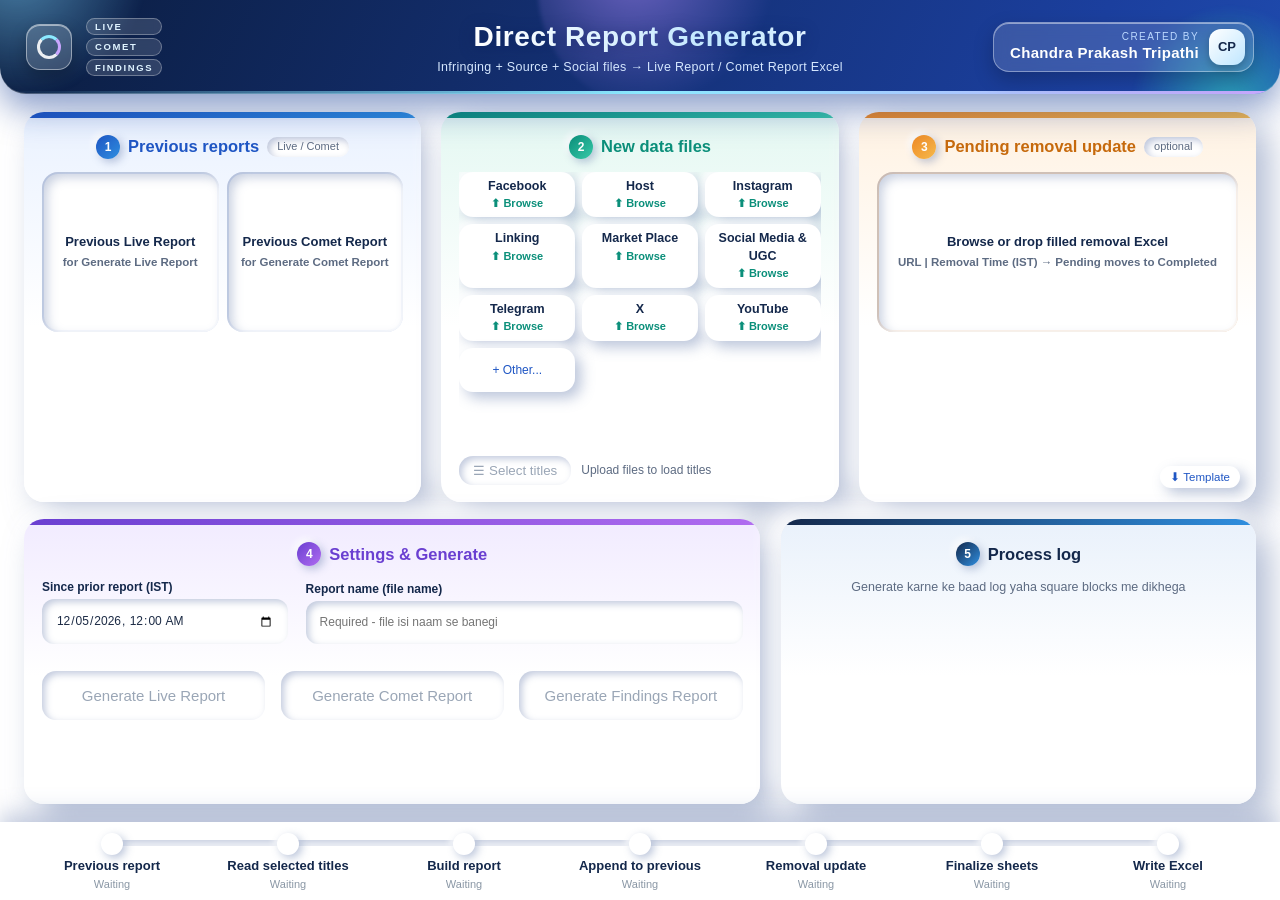
==== app.html @ e0e1e6fc "Add files via upload" ====
<!doctype html>
<html lang="en"><head><meta charset="utf-8"><meta name="viewport" content="width=device-width,initial-scale=1">
<title>Direct Report Generator</title><link rel="stylesheet" href="app.css"><link rel="stylesheet" href="neu.css"></head>
<body>
<header class="top">
  <i class="orb o1"></i><i class="orb o2"></i><i class="orb o3"></i><span class="sheen"></span>
  <div class="hl"><span class="logo"><b></b></span><div class="badges"><em>LIVE</em><em>COMET</em><em>FINDINGS</em></div></div>
  <div class="ttl"><h1><span>Direct Report Generator</span></h1><p>Infringing + Source + Social files <i class="arw">&rarr;</i> Live Report / Comet Report Excel</p></div>
  <div class="by"><span class="av">CP</span><div><small>Created by</small><b>Chandra Prakash Tripathi</b></div></div>
  <span class="beam"></span>
</header>

<main class="layout">
  <div class="top3">
    <section class="card">
      <h2><span class="num">1</span>Previous reports <em>Live / Comet</em></h2>
      <div class="dual">
        <label id="dropPrev" class="drop" for="prevFile">
          <input id="prevFile" type="file" accept=".xlsx" hidden>
          <strong>Previous Live Report</strong>
          <span>for Generate Live Report</span>
        </label>
        <label id="dropComet" class="drop" for="cometFile">
          <input id="cometFile" type="file" accept=".xlsx" hidden>
          <strong>Previous Comet Report</strong>
          <span>for Generate Comet Report</span>
        </label>
      </div>
      <ul id="prevList" class="files"></ul>
      <ul id="cometList" class="files"></ul>
    </section>

    <section class="card">
      <h2 class="ctr"><span class="num">2</span>New data files</h2>
      <div id="platBtns" class="platbtns"></div>
      <div class="selrow">
        <button id="openTitles" type="button" class="secondary" disabled>&#9776; Select titles</button>
        <span id="selSummary" class="selsum">Upload files to load titles</span>
      </div>
    </section>

    <section class="card">
      <h2><span class="num">3</span>Pending removal update <em>optional</em>
        <button id="tplBtn" type="button" class="secondary sm" title="Excel with 2 columns: URL | Removal Time (IST)">&#11015; Template</button></h2>
      <label id="dropRem" class="drop" for="remFile">
        <input id="remFile" type="file" accept=".xlsx,.xls" hidden>
        <strong>Browse or drop filled removal Excel</strong>
        <span>URL | Removal Time (IST) &rarr; Pending moves to Completed</span>
      </label>
      <ul id="remList" class="files"></ul>
    </section>
  </div>

  <div class="bottom">
  <section class="card gen">
    <h2><span class="num">4</span>Settings &amp; Generate</h2>
    <div class="genrow">
      <label>Since prior report (IST)<input id="since" type="datetime-local"></label>
      <label>Report name (file name)<input id="reportName" type="text" placeholder="Required - file isi naam se banegi" autocomplete="off" maxlength="120"></label>
      <div class="gobox"><button id="go" class="primary" disabled>Generate Live Report</button><button id="goComet" class="primary comet" disabled>Generate Comet Report</button><button id="goFind" class="primary findings" disabled title="No previous report needed - built only from the uploaded data files">Generate Findings Report</button></div>
    </div>

  </section>
    <section class="card logcard">
      <h2><span class="num">5</span>Process log</h2>
      <div class="logempty">Generate karne ke baad log yaha square blocks me dikhega</div>
      <div class="logscroll">
      <div class="statusrow"><span id="status" class="status"></span><span id="result" class="result" hidden></span></div>
    <div id="stats" class="stats" hidden></div>
      <div id="notes" class="notes" hidden></div>
      </div>
    </section>
  </div>
</main>

<footer class="steps">
  <ol id="stepList">
    <li data-step="prev"><i></i><b>Previous report</b><small>Waiting</small></li>
    <li data-step="read"><i></i><b>Read selected titles</b><small>Waiting</small></li>
    <li data-step="build"><i></i><b>Build report</b><small>Waiting</small></li>
    <li data-step="append"><i></i><b>Append to previous</b><small>Waiting</small></li>
    <li data-step="rem"><i></i><b>Removal update</b><small>Waiting</small></li>
    <li data-step="final"><i></i><b>Finalize sheets</b><small>Waiting</small></li>
    <li data-step="write"><i></i><b>Write Excel</b><small>Waiting</small></li>
  </ol>
</footer>

<div id="backdrop" class="backdrop" hidden></div>
<aside id="drawer" class="drawer" aria-hidden="true">
  <div id="dragger" class="dragger" title="Drag left/right to resize (double-click = reset)"></div>
  <div class="dhead"><h2>Select titles</h2><button id="closeTitles" type="button" class="x" title="Close">&#10005;</button></div>
  <div id="titleCount" class="tcount"></div>
  <input id="titleSearch" type="text" placeholder="Search title... (all words, any order)" autocomplete="off">
  <div class="dbtns"><button id="selAll" type="button" class="secondary sm">Select all shown</button><button id="selNone" type="button" class="secondary sm">Clear shown</button></div>
  <div id="titleList" class="titlebox"></div>
  <button id="doneTitles" type="button" class="primary sm">Done</button>
</aside>

<script src="lib/xlsx.full.min.js"></script>
<script src="lib/exceljs.min.js"></script>
<script src="lib/jszip.min.js"></script>
<script src="notes-core.js"></script>
<script src="glossary.js"></script>
<script src="report-core.js"></script>
<script src="append-core.js"></script>
<script src="comet-core.js"></script>
<script src="findings-logo.js"></script>
<script src="findings-core.js"></script>
<script src="validate-core.js"></script>
<script src="app.js"></script>
</body></html>
---- app.css ----
*{box-sizing:border-box}
html,body{height:100%}
body{margin:0;display:flex;flex-direction:column;font:13px/1.4 "Segoe UI",Calibri,Arial,sans-serif;background:#f3f6fa;color:#1c2733;overflow:auto}
[hidden]{display:none!important}
.top{flex:none;background:#1f4e79;color:#fff;padding:9px 22px}
.brand{display:flex;gap:12px;align-items:center}
.logo{width:30px;height:30px;border-radius:8px;background:linear-gradient(135deg,#a6c9ec,#b5e6a2)}
h1{margin:0;font-size:17px}.top p{margin:0;opacity:.8;font-size:12px}

/* one-screen layout: 3 input cards on top, generate below, process steps pinned at the bottom */
.layout{flex:1;min-height:0;display:flex;flex-direction:column;gap:14px;padding:14px 22px 10px}
.top3{flex:1;min-height:250px;max-height:340px;display:grid;grid-template-columns:repeat(3,minmax(0,1fr));gap:14px}
.card{background:#fff;border:1px solid #dde4ec;border-radius:10px;padding:14px 16px;display:flex;flex-direction:column;min-height:0;min-width:0}
.card h2{margin:0 0 10px;font-size:14px;color:#1f4e79;display:flex;align-items:center;gap:8px}
.card h2 em{font-style:normal;font-weight:500;font-size:11px;color:#6b7b8b;background:#eef3f8;border-radius:99px;padding:1px 8px}
.card h2 .secondary{margin-left:auto}
.num{display:inline-flex;align-items:center;justify-content:center;width:20px;height:20px;border-radius:50%;background:#1f4e79;color:#fff;font-size:11px;flex:none}

.drop{display:flex;flex-direction:column;gap:3px;align-items:center;justify-content:center;border:2px dashed #9db7d1;border-radius:9px;padding:18px 10px;text-align:center;cursor:pointer;background:#f8fbff;transition:.15s;flex:none}
.top3 .card>.drop{min-height:92px}
.drop strong{font-size:13px}.drop span{color:#5b6b7b;font-size:11.5px}
.drop:hover,.drop.over{background:#eaf3fc;border-color:#1f4e79}
.drop.loaded{border-color:#4caf50;background:#f1faee}

.files{list-style:none;margin:8px 0 0;padding:0;display:grid;gap:5px;flex:1;min-height:0;overflow:auto;align-content:start}
.files:empty{display:none}
.files li{display:flex;flex-wrap:wrap;justify-content:space-between;gap:8px;align-items:center;padding:5px 9px;border:1px solid #e3e9f0;border-radius:7px;background:#fafcfe}
.files .name{font-weight:600;font-size:12px;min-width:0;display:flex;flex-wrap:wrap;gap:4px;align-items:center}
.files .meta{color:#6b7b8b;font-size:11px;white-space:nowrap}
.files button{border:0;background:none;color:#b3261e;cursor:pointer;font-size:14px}
.tag,.st{padding:1px 8px;border-radius:99px;font-size:10.5px;font-weight:700;white-space:nowrap}
.tag{background:#e3edf7;color:#1f4e79}
.tag.infringing{background:#dff1d6;color:#2f6b1a}.tag.source{background:#fff1c9;color:#8a6500}.tag.social{background:#f1ddf5;color:#6b2a7a}.tag.removal{background:#ffe3d6;color:#9a3d00}
.st.ok{background:#dff1d6;color:#2f6b1a}.st.load{background:#fff1c9;color:#8a6500}.st.err{background:#fde0de;color:#b3261e}

.selrow{display:flex;align-items:center;gap:10px;margin-top:auto;padding-top:10px}
.selsum{font-size:12px;color:#5b6b7b;min-width:0;overflow:hidden;text-overflow:ellipsis;white-space:nowrap}
.selsum.ok{color:#2f6b1a;font-weight:600}

input[type=text],input[type=datetime-local]{padding:7px 10px;border:1px solid #c5d1dd;border-radius:7px;font:inherit;font-weight:400;min-width:0}
input:focus{outline:2px solid #a6c9ec;border-color:#1f4e79}
label{display:flex;flex-direction:column;gap:4px;font-weight:600;font-size:12px}
.secondary{background:#fff;color:#1f4e79;border:1px solid #1f4e79;border-radius:7px;padding:7px 14px;font:600 12.5px inherit;cursor:pointer;white-space:nowrap}
.secondary:hover:not(:disabled){background:#eaf3fc}.secondary:disabled{opacity:.45;cursor:not-allowed}.secondary.sm{padding:4px 10px;font-size:11.5px}

.gen{flex:none}
.genrow{display:grid;grid-template-columns:1fr 1fr 1.3fr auto;gap:12px;align-items:end}
.gobox{display:flex}
.primary{background:#1f4e79;color:#fff;border:0;border-radius:8px;padding:9px 24px;font:600 14px inherit;cursor:pointer;white-space:nowrap}
.primary:disabled{background:#a9b8c7;cursor:not-allowed}.primary:not(:disabled):hover{background:#173c5c}.primary.sm{padding:8px 14px;font-size:13px}
.statusrow{display:flex;gap:12px;align-items:center;flex-wrap:wrap;margin-top:8px}.statusrow>*:empty{display:none}
.status{color:#44566a;font-size:12.5px}.status.err{color:#b3261e;font-weight:600}
.result{padding:5px 10px;background:#eaf7e4;border:1px solid #b5e6a2;border-radius:7px;font-size:12.5px}.result a{font-weight:700;color:#1f4e79}
.stats{display:flex;flex-wrap:wrap;gap:6px;margin-top:8px}
.stat{display:inline-flex;align-items:baseline;gap:6px;border:1px solid #dde4ec;border-radius:7px;padding:3px 9px;background:#f8fbff}
.stat b{font-size:15px;color:#1f4e79}.stat span{font-size:11px;color:#5b6b7b}

/* bottom process line */
.steps{flex:none;background:#fff;border-top:1px solid #dde4ec;padding:10px 22px 8px}
.steps ol{list-style:none;margin:0;padding:0;display:flex}
.steps li{flex:1;min-width:0;position:relative;display:flex;flex-direction:column;align-items:center;text-align:center;gap:2px;padding:0 4px}
.steps li::before{content:"";position:absolute;top:9px;left:-50%;width:100%;height:3px;background:#dde4ec;z-index:0}
.steps li:first-child::before{display:none}
.steps li i{position:relative;z-index:1;width:20px;height:20px;border-radius:50%;background:#fff;border:3px solid #c5d1dd;display:flex;align-items:center;justify-content:center;font-style:normal;font-size:11px;font-weight:700;color:#fff}
.steps li b{font-size:12px;color:#44566a}
.steps li small{font-size:11px;color:#8a97a5;max-width:100%;overflow:hidden;text-overflow:ellipsis;white-space:nowrap}
.steps li.s-run i{border-color:#1f4e79;animation:pulse 1s infinite}.steps li.s-run b{color:#1f4e79}.steps li.s-run small{color:#1f4e79}
.steps li.s-done i{background:#2e9d3a;border-color:#2e9d3a}.steps li.s-done i::after{content:"\2713"}.steps li.s-done::before,.steps li.s-run::before{background:#2e9d3a}
.steps li.s-done b{color:#1c2733}.steps li.s-done small{color:#2f6b1a}
.steps li.s-skip i{background:#e3e9f0;border-color:#e3e9f0}.steps li.s-skip i::after{content:"\2013";color:#6b7b8b}
.steps li.s-err i{background:#c62828;border-color:#c62828}.steps li.s-err i::after{content:"\2715"}.steps li.s-err b,.steps li.s-err small{color:#b3261e}
@keyframes pulse{0%{box-shadow:0 0 0 0 rgba(31,78,121,.45)}100%{box-shadow:0 0 0 8px rgba(31,78,121,0)}}
.notes{display:flex;gap:6px;overflow-x:auto;margin-top:8px;padding-bottom:3px;white-space:nowrap}
.note{flex:none;font-size:11.5px;padding:2px 10px;border-radius:99px;background:#eef3f8;color:#44566a}
.note.warn{background:#fff1c9;color:#8a6500}.note.err{background:#fde0de;color:#b3261e}

/* title drawer: right side, 1/4 of the screen */
.backdrop{position:fixed;inset:0;background:rgba(16,24,32,.25);z-index:20}
.drawer{position:fixed;top:0;right:0;bottom:0;width:25vw;min-width:340px;max-width:96vw;background:#fff;border-left:1px solid #dde4ec;box-shadow:-8px 0 24px rgba(16,24,32,.15);z-index:30;display:flex;flex-direction:column;gap:9px;padding:14px 16px;transform:translateX(105%);transition:transform .2s ease;visibility:hidden}
.drawer.open{transform:none;visibility:visible}
.drawer.dragging{transition:none;user-select:none}
.dragger{position:absolute;left:-6px;top:0;bottom:0;width:12px;cursor:ew-resize;z-index:2}
.dragger::after{content:"";position:absolute;left:4px;top:50%;width:4px;height:44px;margin-top:-22px;border-radius:4px;background:#c5d1dd;transition:.15s}
.dragger:hover::after,.drawer.dragging .dragger::after{background:#1f4e79}
.dhead{display:flex;align-items:center;justify-content:space-between}.dhead h2{margin:0;font-size:15px;color:#1f4e79}
.x{border:0;background:none;font-size:18px;cursor:pointer;color:#5b6b7b}.x:hover{color:#b3261e}
.tcount{font-size:12px;color:#44566a;font-weight:600}
.dbtns{display:flex;gap:8px}
.titlebox{flex:1;min-height:0;overflow:auto;border:1px solid #dde4ec;border-radius:8px;background:#fafcfe}
.titem{display:flex;flex-direction:row;align-items:center;gap:10px;padding:6px 12px;border-bottom:1px solid #eef2f6;font-weight:400;font-size:13px;cursor:pointer}
.titem:hover{background:#eaf3fc}.titem.on{background:#f1f7fd}
.titem input{width:16px;height:16px;flex:none}.titem .tn{flex:1;overflow:hidden;text-overflow:ellipsis;white-space:nowrap}.titem .tc{color:#6b7b8b;font-size:11.5px;flex:none}
.tempty{padding:26px 14px;color:#6b7b8b;text-align:center}

@media (max-width:900px){.top3{grid-template-columns:1fr}.genrow{grid-template-columns:1fr}.steps ol{overflow-x:auto}.steps li{min-width:110px}.drawer{width:90vw;min-width:0}}

.platrow{flex-basis:100%;display:flex;align-items:center;gap:8px;font-size:11.5px;color:#44566a;font-weight:600}
.plat{font:inherit;font-weight:400;font-size:12px;padding:3px 6px;border:1px solid #c5d1dd;border-radius:6px;background:#fff;max-width:190px}
.plat:focus{outline:2px solid #a6c9ec;border-color:#1f4e79}

.platbar{flex-direction:row;align-items:center;gap:10px;margin-bottom:8px;font-size:12.5px;color:#1f4e79}
.platbar select{flex:1;min-width:0;font:inherit;font-weight:600;font-size:13px;padding:7px 8px;border:1px solid #c5d1dd;border-radius:7px;background:#fff}
.platbar select:focus{outline:2px solid #a6c9ec;border-color:#1f4e79}
.platbar select.need{border-color:#c62828;outline:2px solid #f3b8b4}
.drop.disabled{opacity:.5;cursor:not-allowed;background:#f3f6fa;border-color:#c5d1dd}
.files.chips{display:flex;flex-wrap:wrap;gap:6px;align-content:flex-start}
.files.chips li{padding:3px 6px 3px 4px;border-radius:99px;gap:4px;justify-content:flex-start}
.files.chips .st{font-size:12px;padding:3px 10px}

/* active-URL popup */
.modal-ov{position:fixed;inset:0;background:rgba(15,30,45,.45);display:flex;align-items:center;justify-content:center;z-index:50}
.modal{background:#fff;border-radius:12px;padding:18px 20px;width:min(640px,92vw);max-height:80vh;display:flex;flex-direction:column;gap:10px;box-shadow:0 12px 40px rgba(0,0,0,.3)}
.modal h3{margin:0;color:#1f4e79;font-size:16px}.modal p{margin:0;color:#44546a}
.modal-list{overflow:auto;border:1px solid #dde4ec;border-radius:8px;padding:8px 10px;background:#f8fbff;font-size:12px;min-height:60px}
.modal-list b{display:block;margin:6px 0 2px;color:#1f4e79}.modal-list div{white-space:nowrap;overflow:hidden;text-overflow:ellipsis}
.modal-btns{display:flex;justify-content:flex-end;gap:10px}

/* platform buttons (each one is also a Browse button) */
.platbtns{display:flex;flex-wrap:wrap;gap:7px;align-content:flex-start;overflow:auto;min-height:0;flex:1}
.pbtn{display:inline-flex;align-items:stretch;border:1.5px dashed #9db7d1;border-radius:9px;background:#f8fbff;transition:.15s;font-size:12px}
.pbtn:hover,.pbtn.over{background:#eaf3fc;border-color:#1f4e79}
.pbtn .pb-main{display:flex;flex-direction:column;gap:1px;padding:6px 11px;cursor:pointer;min-width:84px}
.pbtn .pb-main b{color:#1c2733;font-size:12.5px}.pbtn .pb-main span{color:#5b6b7b;font-size:11px}
.pbtn>button{border:0;background:transparent;color:#6b7b8b;cursor:pointer;padding:0 8px;border-left:1px solid #cfe0d0}
.pbtn>button:hover{color:#b3261e}
.pbtn.ok{border-style:solid;border-color:#5aa05a;background:#eef8ec}.pbtn.ok .pb-main span{color:#2e7d32;font-weight:600}
.pbtn.load{border-style:solid;border-color:#d6a100;background:#fff9e6}.pbtn.err{border-style:solid;border-color:#c0392b;background:#fdecea}
.pbtn.add{align-items:center;padding:0 12px;color:#1f4e79;font:600 12px inherit;cursor:pointer;border-style:dashed}

/* two previous-report pickers + two generate buttons */
.dual{display:grid;grid-template-columns:1fr 1fr;gap:8px}
.dual .drop{min-height:92px;padding:12px 6px}
.gobox{gap:10px}
.primary.findings{background:#0f7b6c}.primary.findings:not(:disabled):hover{background:#0a5c51}.primary.findings:disabled{background:#a8cfc9}
.primary.comet{background:#5b3fa0}.primary.comet:not(:disabled):hover{background:#473180}.primary.comet:disabled{background:#b7aed0}

/* New data files card: centered title, buttons stretch to fit the card width */
h2.ctr{justify-content:center;text-align:center}
.platbtns{display:grid;grid-template-columns:repeat(auto-fit,minmax(104px,1fr));gap:7px;align-content:start;width:100%}
.pbtn{width:100%;box-sizing:border-box}
.pbtn .pb-main{flex:1;align-items:center;text-align:center;min-width:0}
.pbtn.add{justify-content:center;min-height:44px}
---- neu.css ----
/* ===== Neumorphism skin + slide motion (loaded after app.css, overrides it) ===== */
:root{
  --bg:#ffffff; --hi:#ffffff; --lo:#c9d2e3; --ink:#2b3a4f; --mute:#6c7a8d; --blue:#2c5d8f; --teal:#0f7b6c; --violet:#5b3fa0; --ok:#2e9d3a; --bad:#c62828;
  --raise:8px 8px 18px var(--lo),-8px -8px 18px var(--hi);
  --raise-s:4px 4px 9px var(--lo),-4px -4px 9px var(--hi);
  --raise-xs:3px 3px 6px var(--lo),-3px -3px 6px var(--hi);
  --inset:inset 5px 5px 10px var(--lo),inset -5px -5px 10px var(--hi);
  --inset-s:inset 3px 3px 6px var(--lo),inset -3px -3px 6px var(--hi);
  --ease:cubic-bezier(.22,.9,.3,1);
}
body{background:var(--bg);color:var(--ink)}
::-webkit-scrollbar{width:9px;height:9px}::-webkit-scrollbar-thumb{background:var(--lo);border-radius:9px}::-webkit-scrollbar-track{background:transparent}

/* header */
.top{background:var(--bg);color:var(--ink);box-shadow:0 6px 14px var(--lo);padding:12px 24px;position:relative;z-index:5;animation:slideDown .6s var(--ease) both}
.top p{color:var(--mute);opacity:1}
h1{color:var(--blue)}
.logo{width:34px;height:34px;border-radius:50%;background:var(--bg);box-shadow:var(--raise-s);position:relative}
.logo::after{content:"";position:absolute;inset:9px;border-radius:50%;background:linear-gradient(135deg,#7fb2e5,#8fd37a);box-shadow:var(--inset-s)}

/* cards slide in from the sides / bottom */
.card{background:var(--bg);border:0;border-radius:20px;box-shadow:var(--raise);padding:16px 18px}
.top3>.card:nth-child(1){animation:slideRight .65s var(--ease) both}
.top3>.card:nth-child(2){animation:slideUp .65s .1s var(--ease) both}
.top3>.card:nth-child(3){animation:slideLeft .65s .2s var(--ease) both}
.gen{animation:slideUp .7s .3s var(--ease) both}
.steps{background:var(--bg);border:0;box-shadow:0 -6px 14px var(--lo);animation:slideUp .7s .4s var(--ease) both}
.card h2{color:var(--blue)}
.card h2 em{background:var(--bg);color:var(--mute);box-shadow:var(--inset-s);padding:2px 10px}
.num{background:var(--bg);color:var(--blue);box-shadow:var(--raise-xs);font-weight:700}

/* drop zones = pressed-in wells that sink on hover */
.drop{background:var(--bg);border:0;border-radius:16px;box-shadow:var(--inset);transition:transform .35s var(--ease),box-shadow .35s var(--ease),color .2s}
.drop:hover,.drop.over{background:var(--bg);box-shadow:var(--inset),0 0 0 2px rgba(44,93,143,.18);transform:translateY(-2px)}
.drop.loaded{background:var(--bg);box-shadow:var(--inset),0 0 0 2px rgba(46,157,58,.35)}
.drop span{color:var(--mute)}
.drop.disabled{background:var(--bg);box-shadow:var(--inset-s)}

/* file rows */
.files li{background:var(--bg);border:0;border-radius:12px;box-shadow:var(--raise-xs);animation:slideRight .4s var(--ease) both}
.tag{background:var(--bg);box-shadow:var(--inset-s);color:var(--blue)}
.tag.infringing,.tag.source,.tag.social,.tag.removal{background:var(--bg)}
.tag.infringing{color:#2f6b1a}.tag.source{color:#8a6500}.tag.social{color:#6b2a7a}.tag.removal{color:#9a3d00}
.st.ok,.st.load,.st.err{background:var(--bg);box-shadow:var(--inset-s)}
.st.ok{color:#2f6b1a}.st.load{color:#8a6500}.st.err{color:var(--bad)}

/* platform buttons */
.pbtn{background:var(--bg);border:0;border-radius:14px;box-shadow:var(--raise-s);transition:transform .35s var(--ease),box-shadow .35s var(--ease);animation:popIn .5s var(--ease) both}
.pbtn:hover,.pbtn.over{background:var(--bg);transform:translateY(-3px);box-shadow:6px 8px 14px var(--lo),-6px -6px 12px var(--hi)}
.pbtn:active{transform:translateY(1px);box-shadow:var(--inset-s)}
.pbtn.ok{background:var(--bg);box-shadow:var(--inset-s);border:0}
.pbtn.load{background:var(--bg);box-shadow:var(--inset-s)}
.pbtn.err{background:var(--bg);box-shadow:var(--inset-s),0 0 0 2px rgba(198,40,40,.4)}
.pbtn>button{border-left:0}
.pbtn.add{color:var(--blue)}
.pbtn:nth-child(2){animation-delay:.05s}.pbtn:nth-child(3){animation-delay:.1s}.pbtn:nth-child(4){animation-delay:.15s}.pbtn:nth-child(5){animation-delay:.2s}.pbtn:nth-child(6){animation-delay:.25s}.pbtn:nth-child(7){animation-delay:.3s}.pbtn:nth-child(8){animation-delay:.35s}.pbtn:nth-child(9){animation-delay:.4s}

/* inputs = inset */
input[type=text],input[type=datetime-local],.plat,.platbar select{background:var(--bg);border:0;border-radius:12px;box-shadow:var(--inset-s);padding:9px 13px;color:var(--ink);transition:box-shadow .3s var(--ease)}
input:focus,.plat:focus,.platbar select:focus{outline:0;box-shadow:var(--inset),0 0 0 2px rgba(44,93,143,.3)}
label{color:var(--ink)}

/* buttons = raised, press in on click, lift on hover */
.secondary,.primary{background:var(--bg);border:0;border-radius:14px;box-shadow:var(--raise-s);transition:transform .3s var(--ease),box-shadow .3s var(--ease),color .2s}
.secondary{color:var(--blue)}
.secondary:hover:not(:disabled){background:var(--bg);transform:translateY(-2px)}
.primary{color:var(--blue);padding:11px 24px}
.primary.findings{background:var(--bg);color:var(--teal)}.primary.comet{background:var(--bg);color:var(--violet)}
.primary:not(:disabled):hover,.primary.findings:not(:disabled):hover,.primary.comet:not(:disabled):hover{background:var(--bg);transform:translateY(-3px);box-shadow:7px 9px 16px var(--lo),-7px -7px 14px var(--hi)}
.secondary:active:not(:disabled),.primary:active:not(:disabled){transform:translateY(1px);box-shadow:var(--inset-s)}
.primary:disabled,.primary.findings:disabled,.primary.comet:disabled,.secondary:disabled{background:var(--bg);color:#9aa6b6;box-shadow:var(--inset-s);opacity:1}

/* status / result / stat chips */
.result{background:var(--bg);border:0;border-radius:12px;box-shadow:var(--inset-s);animation:slideRight .5s var(--ease) both}
.result a{color:var(--blue)}
.stat{background:var(--bg);border:0;border-radius:12px;box-shadow:var(--raise-xs);padding:5px 12px;animation:slideUp .5s var(--ease) both}
.stat b{color:var(--blue)}
.stats .stat:nth-child(2){animation-delay:.04s}.stats .stat:nth-child(3){animation-delay:.08s}.stats .stat:nth-child(4){animation-delay:.12s}.stats .stat:nth-child(5){animation-delay:.16s}.stats .stat:nth-child(6){animation-delay:.2s}.stats .stat:nth-child(n+7){animation-delay:.24s}
.status,.selsum{color:var(--mute)}

/* process line */
.steps li::before{height:6px;top:7px;border-radius:6px;background:var(--bg);box-shadow:var(--inset-s)}
.steps li i{width:22px;height:22px;border:0;background:var(--bg);box-shadow:var(--raise-xs);transition:background .4s var(--ease),transform .4s var(--ease)}
.steps li b{color:var(--ink)}
.steps li.s-run i{border:0;background:var(--bg);box-shadow:var(--inset-s),0 0 0 3px rgba(44,93,143,.35);animation:pulse 1s infinite}
.steps li.s-done i{background:var(--ok);box-shadow:var(--raise-xs);transform:scale(1.08)}
.steps li.s-done::before,.steps li.s-run::before{background:linear-gradient(90deg,#7bc47f,var(--ok));box-shadow:none;animation:grow .6s var(--ease) both;transform-origin:left}
.steps li.s-skip i{background:var(--bg);box-shadow:var(--inset-s)}
.steps li.s-err i{background:var(--bad)}
.note{background:var(--bg);box-shadow:var(--inset-s);color:var(--ink);animation:slideRight .4s var(--ease) both}
.note.warn{background:var(--bg);color:#8a6500}.note.err{background:var(--bg);color:var(--bad)}

/* drawer slides in from the right, backdrop fades */
.backdrop{background:rgba(120,135,160,.35);backdrop-filter:blur(2px);animation:fade .3s ease both}
.drawer{background:var(--bg);border:0;border-radius:24px 0 0 24px;box-shadow:-14px 0 34px rgba(90,105,130,.35);transition:transform .55s var(--ease),visibility .55s}
.dragger::after{background:var(--lo);box-shadow:var(--raise-xs)}
.dhead h2{color:var(--blue)}
.titlebox{background:var(--bg);border:0;border-radius:16px;box-shadow:var(--inset)}
.titem{border-bottom:0;margin:6px 8px;border-radius:12px;transition:transform .3s var(--ease),box-shadow .3s var(--ease)}
.titem:hover{background:var(--bg);box-shadow:var(--raise-xs);transform:translateX(4px)}
.titem.on{background:var(--bg);box-shadow:var(--inset-s)}
.titem input{accent-color:var(--blue)}
.x{border-radius:50%;width:32px;height:32px;background:var(--bg);box-shadow:var(--raise-xs);transition:box-shadow .3s}
.x:active{box-shadow:var(--inset-s)}

/* popups slide up */
.modal-ov{background:rgba(120,135,160,.4);backdrop-filter:blur(3px);animation:fade .25s ease both}
.modal{background:var(--bg);border-radius:24px;box-shadow:var(--raise),0 20px 50px rgba(60,75,100,.35);animation:slideUp .45s var(--ease) both}
.modal h3{color:var(--blue)}.modal p{color:var(--mute)}
.modal-list{background:var(--bg);border:0;border-radius:14px;box-shadow:var(--inset)}
.modal-list b{color:var(--blue)}

@keyframes slideUp{from{opacity:0;transform:translateY(34px)}to{opacity:1;transform:none}}
@keyframes slideDown{from{opacity:0;transform:translateY(-34px)}to{opacity:1;transform:none}}
@keyframes slideRight{from{opacity:0;transform:translateX(-40px)}to{opacity:1;transform:none}}
@keyframes slideLeft{from{opacity:0;transform:translateX(40px)}to{opacity:1;transform:none}}
@keyframes popIn{from{opacity:0;transform:scale(.88) translateY(10px)}to{opacity:1;transform:none}}
@keyframes grow{from{transform:scaleX(0)}to{transform:scaleX(1)}}
@keyframes fade{from{opacity:0}to{opacity:1}}
@media (prefers-reduced-motion:reduce){*,*::before,*::after{animation:none!important;transition:none!important}}

/* ===== v1.15.9 ===== */
:root{--blue:#1f56c4;--teal:#0b8f7a;--violet:#6a3fd1;--orange:#f08a24;--navy:#14284b;--ink:#1c2b45;--mute:#5d6b82;--bg:#fff;--hi:#fff;--lo:#c9d2e3;
  --raise:14px 14px 32px rgba(105,126,172,.5),-10px -10px 24px #fff;
  --raise-s:6px 6px 14px rgba(105,126,172,.45),-4px -4px 10px #fff;
  --raise-xs:3px 3px 8px rgba(105,126,172,.45),-3px -3px 7px #fff;
  --inset:inset 5px 5px 11px rgba(105,126,172,.38),inset -5px -5px 11px #fff;
  --inset-s:inset 3px 3px 7px rgba(105,126,172,.4),inset -3px -3px 7px #fff;}
html,body{height:100vh;overflow:hidden}
body{background:#fff;font-size:clamp(12.5px,1.55vh,14px)}

/* main header: logo left | title centred | created-by right */
.top{display:grid;grid-template-columns:1fr auto 1fr;align-items:center;background:linear-gradient(100deg,#14284b 0%,#1f56c4 60%,#2f8fe0 100%);color:#fff;box-shadow:0 10px 26px rgba(31,86,196,.4);padding:clamp(8px,1.5vh,14px) 24px}
.top .logo{justify-self:start;background:#fff;box-shadow:0 0 0 3px rgba(255,255,255,.35)}
.top .logo::after{box-shadow:none}
.ttl{text-align:center}.ttl h1{margin:0;color:#fff;font-size:clamp(17px,2.6vh,21px)}.ttl p{margin:0;color:#cfe0ff;font-size:12px}
.by{justify-self:end;text-align:right;line-height:1.25}
.by small{display:block;color:#bcd3ff;font-size:11px;letter-spacing:.6px;text-transform:uppercase}
.by b{color:#fff;font-size:clamp(13px,1.9vh,15px)}

/* layout: 3 cards on top, settings + log below, steps pinned at the bottom */
.layout{flex:1;min-height:0;display:flex;flex-direction:column;gap:clamp(12px,1.9vh,20px);padding:clamp(12px,2vh,20px) 24px}
.top3{flex:none;height:clamp(240px,40vh,350px);min-height:0;max-height:none;gap:clamp(14px,1.6vw,24px)}
.bottom{flex:1;min-height:0;display:grid;grid-template-columns:minmax(0,1.55fr) minmax(0,1fr);gap:clamp(14px,1.6vw,24px)}
.card{border:0;border-radius:20px;box-shadow:var(--raise);padding:clamp(12px,1.9vh,18px) clamp(14px,1.4vw,20px);overflow:hidden;position:relative}
.card::before{content:"";position:absolute;left:0;right:0;top:0;height:6px}
.card h2{justify-content:center;text-align:center;font-size:clamp(14px,2vh,16.5px);margin:6px 0 clamp(8px,1.4vh,14px);position:relative}
.card h2 .secondary{position:absolute;right:0;top:50%;transform:translateY(-50%);margin:0}
.card h2 .secondary:hover:not(:disabled){transform:translateY(-52%)}
.card h2 .secondary:active:not(:disabled){transform:translateY(-48%)}
/* colour per section */
.top3>.card:nth-child(1){background:linear-gradient(180deg,#eaf2ff,#fff 55%)}.top3>.card:nth-child(1)::before{background:linear-gradient(90deg,#1f56c4,#2f8fe0)}.top3>.card:nth-child(1) h2{color:#1f56c4}
.top3>.card:nth-child(2){background:linear-gradient(180deg,#e4f8f2,#fff 55%)}.top3>.card:nth-child(2)::before{background:linear-gradient(90deg,#0b8f7a,#37c9a8)}.top3>.card:nth-child(2) h2{color:#0b8f7a}
.top3>.card:nth-child(3){background:linear-gradient(180deg,#fff2e2,#fff 55%)}.top3>.card:nth-child(3)::before{background:linear-gradient(90deg,#f08a24,#f5b94c)}.top3>.card:nth-child(3) h2{color:#c76a0c}
.gen{background:linear-gradient(180deg,#f1ebff,#fff 55%)}.gen::before{background:linear-gradient(90deg,#6a3fd1,#b06cf0)}.gen h2{color:#6a3fd1}
.logcard{background:linear-gradient(180deg,#e9f1fb,#fff 55%);display:flex;flex-direction:column;min-height:0}.logcard::before{background:linear-gradient(90deg,#14284b,#2f8fe0)}.logcard h2{color:var(--navy)}
.num{color:#fff;box-shadow:var(--raise-xs);width:24px;height:24px;font-size:12px}
.top3>.card:nth-child(1) .num{background:linear-gradient(135deg,#1f56c4,#2f8fe0)}
.top3>.card:nth-child(2) .num{background:linear-gradient(135deg,#0b8f7a,#37c9a8)}
.top3>.card:nth-child(3) .num{background:linear-gradient(135deg,#f08a24,#f5b94c)}
.gen .num{background:linear-gradient(135deg,#6a3fd1,#b06cf0)}
.logcard .num{background:linear-gradient(135deg,#14284b,#2f8fe0)}
.drop{box-shadow:var(--inset),inset 0 0 0 2px rgba(31,86,196,.16);background:#fff}
.drop:hover,.drop.over{box-shadow:var(--inset),inset 0 0 0 2px rgba(31,86,196,.6)}
.drop.loaded{box-shadow:var(--inset),inset 0 0 0 2px rgba(46,157,58,.75)}
#dropRem{box-shadow:var(--inset),inset 0 0 0 2px rgba(240,138,36,.35)}#dropRem:hover,#dropRem.over{box-shadow:var(--inset),inset 0 0 0 2px rgba(240,138,36,.85)}
.pbtn{background:#fff}.pbtn .pb-main b{color:var(--navy)}.pbtn .pb-main span{color:var(--teal);font-weight:600}.pbtn.ok .pb-main span{color:#1f8a2e}
#openTitles{color:#fff;background:linear-gradient(135deg,#0b8f7a,#37c9a8);box-shadow:var(--raise-s)}
#openTitles:disabled{background:#fff;color:#9aa6b6;box-shadow:var(--inset-s)}
.card h2 em{background:#fff}

/* Settings & Generate: broader - inputs row, big buttons row */
.gen{display:flex;flex-direction:column;min-height:0;overflow:auto}
.genrow{display:grid;grid-template-columns:minmax(200px,.9fr) minmax(240px,1.6fr);gap:clamp(12px,1.4vw,22px);align-items:end}
.gobox{grid-column:1/-1;display:grid;grid-template-columns:repeat(3,minmax(0,1fr));gap:clamp(10px,1.2vw,18px);margin-top:clamp(4px,1vh,10px)}
.primary{width:100%;font-size:clamp(13px,1.9vh,15px);padding:clamp(11px,1.9vh,16px) 10px;color:#fff;background:linear-gradient(135deg,#1f56c4,#2f8fe0);box-shadow:var(--raise-s);text-align:center}
.primary.findings{background:linear-gradient(135deg,#0b8f7a,#37c9a8);color:#fff}
.primary.comet{background:linear-gradient(135deg,#6a3fd1,#b06cf0);color:#fff}
.primary:not(:disabled):hover{filter:brightness(1.08);transform:translateY(-3px)}
.primary:disabled,.primary.findings:disabled,.primary.comet:disabled{background:#fff;color:#9aa6b6;filter:none}
input[type=text],input[type=datetime-local]{background:#fff;font-size:inherit;padding:clamp(9px,1.5vh,13px) 14px}
label{color:var(--navy)}
.stat b{color:var(--violet)}.stats{max-height:10vh;overflow:auto}

/* process log -> square blocks */
.logempty{margin:auto;color:var(--mute);text-align:center;font-size:12.5px}
.logcard:has(#notes:not([hidden])) .logempty{display:none}
.notes{display:grid!important;grid-template-columns:repeat(auto-fill,minmax(112px,1fr));grid-auto-rows:auto;gap:12px;overflow:auto;margin:0;padding:6px 6px 10px;white-space:normal;flex:1;min-height:0;align-content:start}
.notes[hidden]{display:none!important}
.note{aspect-ratio:1/1;display:flex;align-items:center;justify-content:center;text-align:center;white-space:normal;word-break:break-word;overflow:auto;padding:8px;border-radius:16px;background:#fff;box-shadow:var(--raise-xs);font-size:11.5px;line-height:1.3;color:var(--ink);border-top:4px solid #2f8fe0}
.note.warn{border-top-color:#f0a020;background:#fffaf0;color:#7a5200}
.note.err{border-top-color:#c62828;background:#fff3f2;color:#b3261e}
.steps{background:#fff;box-shadow:0 -8px 22px rgba(105,126,172,.4);padding:clamp(6px,1.2vh,12px) 24px clamp(4px,.8vh,8px)}
.steps li b{color:var(--navy);font-size:clamp(11px,1.6vh,13px)}
.drawer{background:#fff}.dhead h2,.modal h3{color:var(--navy)}
@media (max-width:900px){html,body{height:auto;overflow:auto}.top{grid-template-columns:1fr}.by,.top .logo{justify-self:center}.top3{height:auto}.bottom{grid-template-columns:1fr}.gobox{grid-template-columns:1fr}}
/* v1.15.9b fixes */
.top3{height:clamp(285px,46vh,390px)}
.dual{flex:none;height:clamp(100px,18vh,160px);min-height:0}
.dual .drop{min-height:0;height:100%}
.top3 .card>.drop{flex:none;height:clamp(100px,18vh,160px);min-height:0}
#tplBtn{position:absolute;right:16px;bottom:14px;top:auto;transform:none!important;margin:0}
.card h2{position:static}
.top3>.card:nth-child(3){padding-bottom:54px}
.notes{grid-template-columns:repeat(auto-fill,118px);grid-auto-rows:118px;justify-content:center}
.note{width:118px;height:118px;aspect-ratio:auto;flex:none}
.bottom{min-height:180px}
/* v1.15.10: status / result / stats live in the Process log */
.logscroll{flex:1;min-height:0;overflow:auto;display:flex;flex-direction:column;gap:10px;padding:2px 4px 8px}
.logscroll .statusrow{margin:0;justify-content:center;flex:none}
.logscroll .stats{display:grid;grid-template-columns:repeat(auto-fill,118px);grid-auto-rows:118px;gap:12px;justify-content:center;margin:0;max-height:none;overflow:visible;flex:none}
.logscroll .stats[hidden]{display:none}
.logscroll .stat{width:118px;height:118px;flex-direction:column;align-items:center;justify-content:center;gap:4px;padding:8px;text-align:center;border-radius:16px;border-top:4px solid #6a3fd1}
.logscroll .stat b{font-size:26px;line-height:1}
.logscroll .stat span{font-size:11px;line-height:1.2}
.logscroll .notes{overflow:visible;flex:none;padding:0;min-height:0}
.logcard:has(.statusrow > *:not(:empty)) .logempty,.logcard:has(.stats:not([hidden])) .logempty{display:none}
/* v1.15.11: keep the gradient on hover (older rule turned it white) */
.primary:not(:disabled):hover{background:linear-gradient(135deg,#1f56c4,#2f8fe0);color:#fff;filter:brightness(1.1);transform:translateY(-3px);box-shadow:8px 10px 18px rgba(105,126,172,.55),-5px -5px 12px #fff}
.primary.findings:not(:disabled):hover{background:linear-gradient(135deg,#0b8f7a,#37c9a8);color:#fff}
.primary.comet:not(:disabled):hover{background:linear-gradient(135deg,#6a3fd1,#b06cf0);color:#fff}
.primary:not(:disabled):active{transform:translateY(1px);filter:brightness(.95);box-shadow:var(--inset-s)}
.primary:disabled:hover{background:#fff;color:#9aa6b6;transform:none}
.secondary:hover:not(:disabled){background:#fff;color:var(--blue)}
/* ===== v1.15.12: modern animated main header ===== */
.top{position:relative;overflow:hidden;isolation:isolate;z-index:6;
  background:linear-gradient(115deg,#0b1d3f,#1b3f9e 35%,#2a6fe0 65%,#0fb5c8 100%);background-size:240% 240%;animation:hdrFlow 14s ease-in-out infinite alternate;
  padding:clamp(10px,1.9vh,18px) 26px;border-radius:0 0 26px 26px;box-shadow:0 14px 34px rgba(20,60,150,.5),inset 0 -1px 0 rgba(255,255,255,.25)}
.top>*{position:relative;z-index:2}
.top .orb,.top .sheen,.top .beam{position:absolute;z-index:1;pointer-events:none}
.orb{border-radius:50%;filter:blur(2px);opacity:.55}
.o1{width:190px;height:190px;left:-40px;top:-90px;background:radial-gradient(circle at 30% 30%,#7fd4ff,rgba(127,212,255,0) 70%);animation:floatA 9s ease-in-out infinite}
.o2{width:240px;height:240px;left:42%;top:-130px;background:radial-gradient(circle at 40% 40%,#b48cff,rgba(180,140,255,0) 70%);animation:floatB 12s ease-in-out infinite}
.o3{width:200px;height:200px;right:-50px;bottom:-110px;background:radial-gradient(circle at 50% 50%,#37e6c3,rgba(55,230,195,0) 70%);animation:floatA 10s -3s ease-in-out infinite}
.sheen{inset:0;background:linear-gradient(105deg,transparent 35%,rgba(255,255,255,.16) 50%,transparent 65%);transform:translateX(-120%);animation:sheen 6s 1s ease-in-out infinite}
.beam{left:0;right:0;bottom:0;height:3px;background:linear-gradient(90deg,transparent,#8be9ff,#c9a6ff,#7dffd8,transparent);background-size:200% 100%;animation:beam 3.5s linear infinite}

.hl{justify-self:start;display:flex;align-items:center;gap:14px}
.top .logo{width:46px;height:46px;border-radius:14px;background:rgba(255,255,255,.16);border:1px solid rgba(255,255,255,.45);backdrop-filter:blur(6px);box-shadow:0 6px 16px rgba(0,0,0,.25),inset 0 1px 0 rgba(255,255,255,.5);display:grid;place-items:center;position:relative;animation:none}
.top .logo::after{display:none}
.top .logo b{width:24px;height:24px;border-radius:50%;border:3px solid rgba(255,255,255,.9);border-top-color:#8be9ff;border-right-color:#c9a6ff;animation:spin 3s linear infinite;display:block}
.badges{display:flex;flex-direction:column;gap:3px}
.badges em{font-style:normal;font-size:9.5px;font-weight:800;letter-spacing:1.6px;color:#dff3ff;background:rgba(255,255,255,.14);border:1px solid rgba(255,255,255,.3);padding:1px 8px;border-radius:99px;backdrop-filter:blur(4px);animation:chip 3.6s ease-in-out infinite}
.badges em:nth-child(2){animation-delay:.4s}.badges em:nth-child(3){animation-delay:.8s}

.ttl h1{margin:0;font-size:clamp(20px,3.4vh,28px);font-weight:800;letter-spacing:.6px}
.ttl h1 span{background:linear-gradient(90deg,#fff 0%,#bfe6ff 30%,#fff 50%,#e0ccff 70%,#fff 100%);background-size:250% 100%;-webkit-background-clip:text;background-clip:text;color:transparent;-webkit-text-fill-color:transparent;animation:shine 5s linear infinite;text-shadow:none;filter:drop-shadow(0 2px 8px rgba(0,20,80,.45))}
.ttl p{margin:3px 0 0;color:#d6e8ff;font-size:12.5px;letter-spacing:.3px}
.arw{font-style:normal;display:inline-block;animation:nudge 1.6s ease-in-out infinite}

.by{justify-self:end;display:flex;align-items:center;gap:10px;text-align:right;background:rgba(255,255,255,.14);border:1px solid rgba(255,255,255,.38);border-radius:16px;padding:6px 8px 6px 16px;backdrop-filter:blur(8px);box-shadow:0 8px 20px rgba(0,0,0,.22),inset 0 1px 0 rgba(255,255,255,.45);flex-direction:row-reverse;transition:transform .35s cubic-bezier(.22,.9,.3,1)}
.by:hover{transform:translateY(-2px) scale(1.02)}
.by .av{width:36px;height:36px;border-radius:12px;display:grid;place-items:center;font-weight:800;font-size:13px;color:#14284b;background:linear-gradient(135deg,#fff,#bfe6ff);box-shadow:0 4px 10px rgba(0,0,0,.25);animation:glow 3s ease-in-out infinite}
.by small{display:block;color:#bcd9ff;font-size:10px;letter-spacing:1.4px;text-transform:uppercase}
.by b{color:#fff;font-size:clamp(13px,1.9vh,15px);letter-spacing:.3px}

@keyframes hdrFlow{0%{background-position:0% 50%}100%{background-position:100% 50%}}
@keyframes floatA{0%,100%{transform:translate(0,0)}50%{transform:translate(40px,22px)}}
@keyframes floatB{0%,100%{transform:translate(0,0)}50%{transform:translate(-60px,26px)}}
@keyframes sheen{0%{transform:translateX(-120%)}55%,100%{transform:translateX(120%)}}
@keyframes beam{from{background-position:0 0}to{background-position:200% 0}}
@keyframes spin{to{transform:rotate(360deg)}}
@keyframes shine{from{background-position:0% 0}to{background-position:250% 0}}
@keyframes nudge{0%,100%{transform:translateX(0)}50%{transform:translateX(5px)}}
@keyframes chip{0%,100%{opacity:.7}50%{opacity:1;box-shadow:0 0 10px rgba(139,233,255,.6)}}
@keyframes glow{0%,100%{box-shadow:0 4px 10px rgba(0,0,0,.25)}50%{box-shadow:0 4px 18px rgba(139,233,255,.85)}}
@media (max-width:900px){.badges{display:none}.top{grid-template-columns:1fr;gap:8px;text-align:center}.hl,.by{justify-self:center}}
@media (prefers-reduced-motion:reduce){.top,.top *{animation:none!important}}
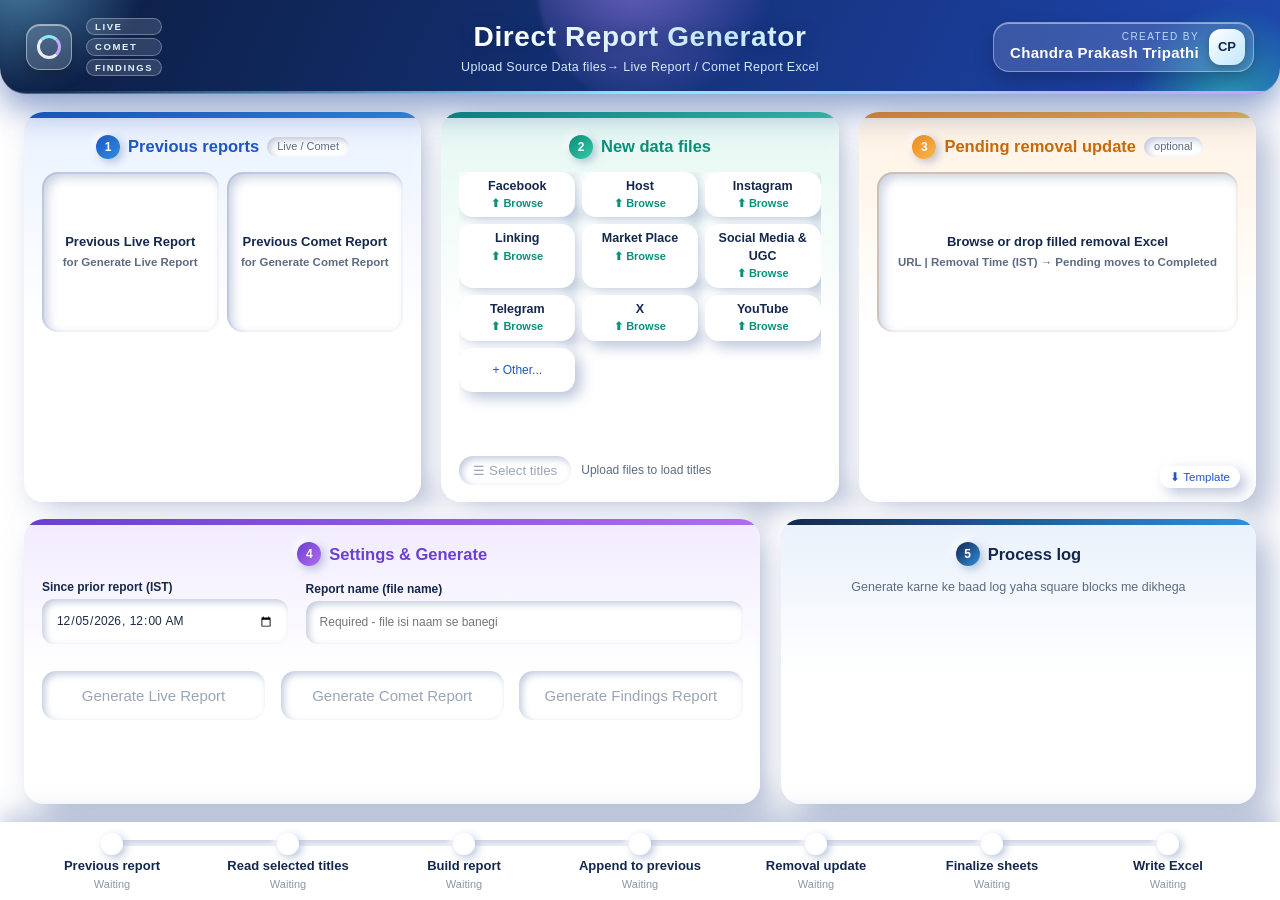
==== commit 355da7c0: "Update app.html" ====
--- a/app.html
+++ b/app.html
@@ -5,7 +5,7 @@
 <header class="top">
   <i class="orb o1"></i><i class="orb o2"></i><i class="orb o3"></i><span class="sheen"></span>
   <div class="hl"><span class="logo"><b></b></span><div class="badges"><em>LIVE</em><em>COMET</em><em>FINDINGS</em></div></div>
-  <div class="ttl"><h1><span>Direct Report Generator</span></h1><p>Infringing + Source + Social files <i class="arw">&rarr;</i> Live Report / Comet Report Excel</p></div>
+  <div class="ttl"><h1><span>Direct Report Generator</span></h1><p>Upload Source Data files<i class="arw">&rarr;</i> Live Report / Comet Report Excel</p></div>
   <div class="by"><span class="av">CP</span><div><small>Created by</small><b>Chandra Prakash Tripathi</b></div></div>
   <span class="beam"></span>
 </header>
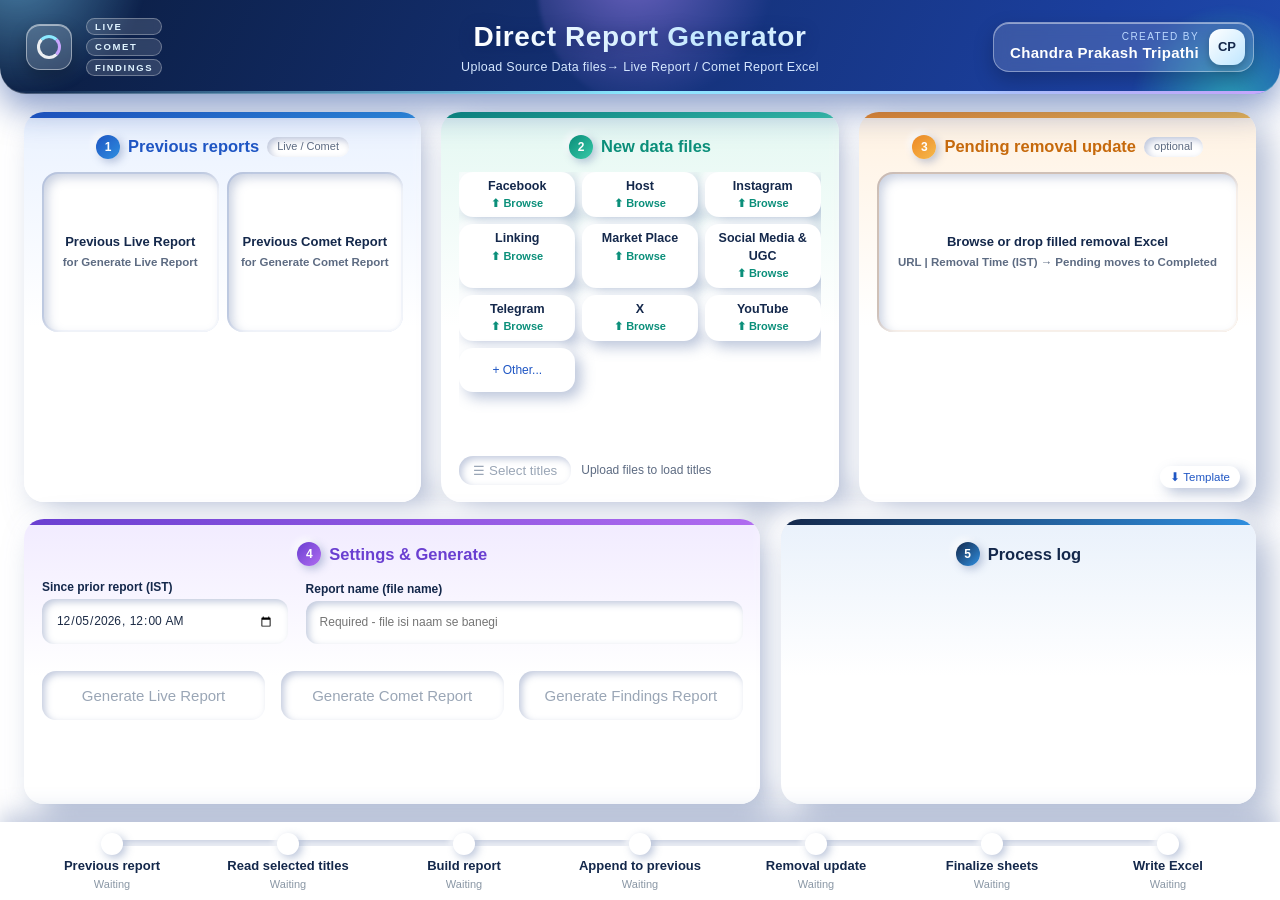
==== commit 47057309: "app.html" ====
--- a/app.html
+++ b/app.html
@@ -63,7 +63,7 @@
   </section>
     <section class="card logcard">
       <h2><span class="num">5</span>Process log</h2>
-      <div class="logempty">Generate karne ke baad log yaha square blocks me dikhega</div>
+      <div class="logempty"></div>
       <div class="logscroll">
       <div class="statusrow"><span id="status" class="status"></span><span id="result" class="result" hidden></span></div>
     <div id="stats" class="stats" hidden></div>
